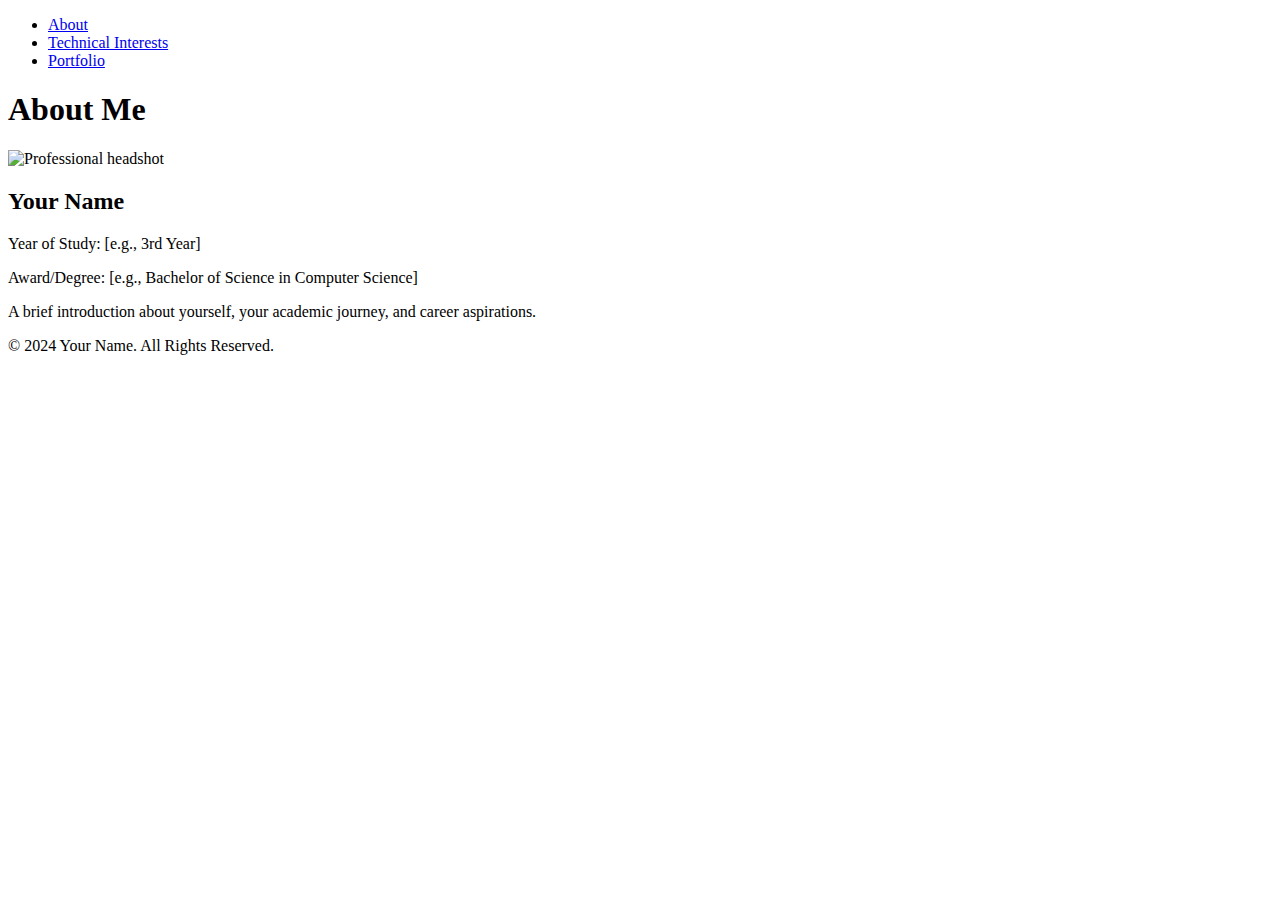
==== index.html @ 5170e67b "Added homepage" ====
<!DOCTYPE html>
<html lang="en">
<head>
    <meta charset="UTF-8">
    <meta name="viewport" content="width=device-width, initial-scale=1.0">
    <title>My Professional Profile</title>
    <link rel="stylesheet" href="styles.css">
</head>
<body>
    <header>
        <nav>
            <ul>
                <li><a href="index.html">About</a></li>
                <li><a href="technical-interests.html">Technical Interests</a></li>
                <li><a href="portfolio.html">Portfolio</a></li>
            </ul>
        </nav>
    </header>

    <main>
        <section class="about">
            <h1>About Me</h1>
            <div class="profile-container">
                <img src="/api/placeholder/300/300" alt="Professional headshot" class="profile-image">
                <div class="profile-details">
                    <h2>Your Name</h2>
                    <p>Year of Study: [e.g., 3rd Year]</p>
                    <p>Award/Degree: [e.g., Bachelor of Science in Computer Science]</p>
                    <p>A brief introduction about yourself, your academic journey, and career aspirations.</p>
                </div>
            </div>
        </section>
    </main>

    <footer>
        <p>© 2024 Your Name. All Rights Reserved.</p>
    </footer>

    <script src="script.js"></script>
</body>
</html>
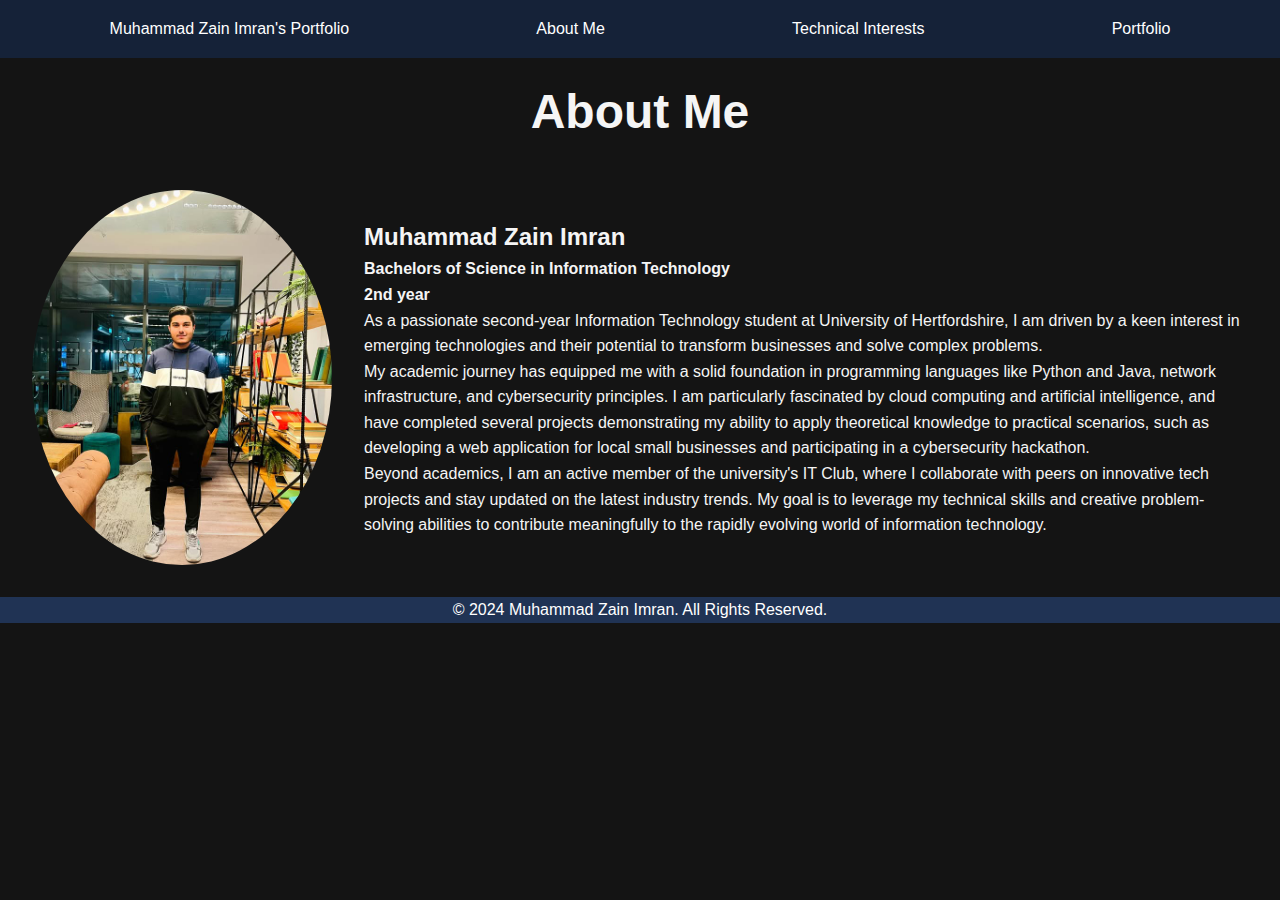
==== commit be69c931: "Added other pages and assets" ====
--- a/index.html
+++ b/index.html
@@ -4,14 +4,15 @@
     <meta charset="UTF-8">
     <meta name="viewport" content="width=device-width, initial-scale=1.0">
     <title>My Professional Profile</title>
-    <link rel="stylesheet" href="styles.css">
+    <link rel="stylesheet" href="assets/css/styles.css">
 </head>
 <body>
     <header>
         <nav>
             <ul>
-                <li><a href="index.html">About</a></li>
-                <li><a href="technical-interests.html">Technical Interests</a></li>
+                <li>Muhammad Zain Imran's Portfolio</li>
+                <li><a href="index.html">About Me</a></li>
+                <li><a href="interests.html">Technical Interests</a></li>
                 <li><a href="portfolio.html">Portfolio</a></li>
             </ul>
         </nav>
@@ -19,21 +20,24 @@
 
     <main>
         <section class="about">
-            <h1>About Me</h1>
+            <h1 style="text-align: center; padding-top: 1rem; padding-bottom: 0.5rem; font-size: 3rem;">About Me</h1>
             <div class="profile-container">
-                <img src="/api/placeholder/300/300" alt="Professional headshot" class="profile-image">
+                <img src="assets/images/mypic.jpg" alt="Professional headshot" class="profile-image">
                 <div class="profile-details">
-                    <h2>Your Name</h2>
-                    <p>Year of Study: [e.g., 3rd Year]</p>
-                    <p>Award/Degree: [e.g., Bachelor of Science in Computer Science]</p>
-                    <p>A brief introduction about yourself, your academic journey, and career aspirations.</p>
+                    <h2>Muhammad Zain Imran</h2>
+                    <b>Bachelors of Science in Information Technology</b>
+                    <br/>
+                    <b>2nd year</b>
+                    <p>As a passionate second-year Information Technology student at University of Hertfordshire, I am driven by a keen interest in emerging technologies and their potential to transform businesses and solve complex problems. </p>
+                    <p>My academic journey has equipped me with a solid foundation in programming languages like Python and Java, network infrastructure, and cybersecurity principles. I am particularly fascinated by cloud computing and artificial intelligence, and have completed several projects demonstrating my ability to apply theoretical knowledge to practical scenarios, such as developing a web application for local small businesses and participating in a cybersecurity hackathon. </p>
+                    <p>Beyond academics, I am an active member of the university's IT Club, where I collaborate with peers on innovative tech projects and stay updated on the latest industry trends. My goal is to leverage my technical skills and creative problem-solving abilities to contribute meaningfully to the rapidly evolving world of information technology.</p>
                 </div>
             </div>
         </section>
     </main>
 
     <footer>
-        <p>© 2024 Your Name. All Rights Reserved.</p>
+        <p>© 2024 Muhammad Zain Imran. All Rights Reserved.</p>
     </footer>
 
     <script src="script.js"></script>
--- a/assets/css/styles.css
+++ b/assets/css/styles.css
@@ -0,0 +1,127 @@
+/* Reset and Base Styles */
+* {
+    margin: 0;
+    padding: 0;
+    box-sizing: border-box;
+}
+
+html {
+    height: 100%;
+}
+body {
+    font-family: Arial, sans-serif;
+    line-height: 1.6;
+    color: whitesmoke;
+    background-color: #141414;
+    min-height: 100%;
+}
+
+/* Layout */
+header, main, footer {
+    max-width: 'auto';
+    margin: 0 auto;
+}
+footer {
+    text-align: center;
+    background: #203354;
+    color: white;
+    bottom: 0;
+}
+
+/* Navigation */
+nav ul {
+    display: flex;
+    justify-content: space-around;
+    list-style: none;
+    background-color: #152238;
+    color: white;
+    padding: 1rem;
+}
+
+nav a {
+    text-decoration: none;
+    color: white;
+}
+
+/* About Page */
+.profile-container {
+    padding: 2rem;
+    display: flex;
+    align-items: center;
+    gap: 2rem;
+}
+
+.profile-image {
+    max-width: 300px;
+    border-radius: 50%;
+}
+
+/* Technical Interests */
+.interest {
+    margin-bottom: 2rem;
+    display: grid;
+}
+
+.interest-image {
+    max-width: 20%;
+    height: auto;
+}
+
+/* Portfolio */
+.project-grid {
+    display: grid;
+    grid-template-columns: repeat(auto-fit, minmax(250px, 1fr));
+    gap: 1rem;
+}
+
+.project-card {
+    border: 1px solid #ddd;
+    padding: 1rem;
+    text-align: center;
+    margin:1rem;
+}
+
+.project-card img {
+    max-width: 100%;
+}
+
+/* Modal */
+.modal {
+    display: none;
+    position: fixed;
+    z-index: 1;
+    left: 0;
+    top: 0;
+    width: 100%;
+    height: 100%;
+    overflow: auto;
+    background-color: rgba(0,0,0,0.4);
+}
+
+.modal-content {
+    background-color: #fefefe;
+    margin: 15% auto;
+    padding: 20px;
+    border: 1px solid #888;
+    width: 80%;
+}
+
+.close {
+    color: #aaa;
+    float: right;
+    font-size: 28px;
+    font-weight: bold;
+}
+
+.more-info-button {
+    background-color: blueviolet;
+    width: 6rem;
+    height: 2.2rem;
+    border: 2px solid #152238;
+}
+
+/* Responsive Design */
+@media screen and (max-width: 768px) {
+    .profile-container {
+        flex-direction: column;
+    }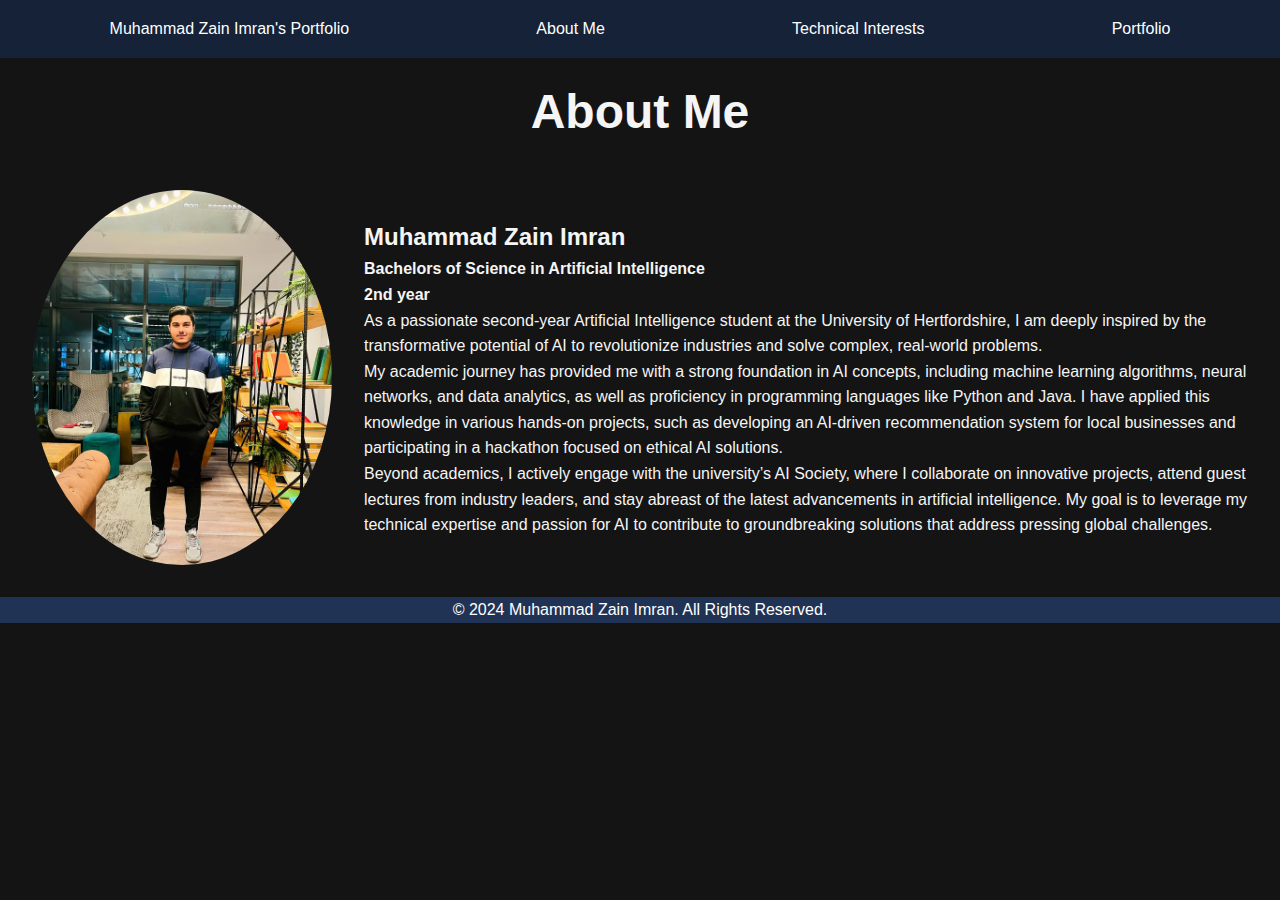
==== commit 36bee4ec: "resolved wrong field" ====
--- a/index.html
+++ b/index.html
@@ -25,12 +25,12 @@
                 <img src="assets/images/mypic.jpg" alt="Professional headshot" class="profile-image">
                 <div class="profile-details">
                     <h2>Muhammad Zain Imran</h2>
-                    <b>Bachelors of Science in Information Technology</b>
+                    <b>Bachelors of Science in Artificial Intelligence</b>
                     <br/>
                     <b>2nd year</b>
-                    <p>As a passionate second-year Information Technology student at University of Hertfordshire, I am driven by a keen interest in emerging technologies and their potential to transform businesses and solve complex problems. </p>
-                    <p>My academic journey has equipped me with a solid foundation in programming languages like Python and Java, network infrastructure, and cybersecurity principles. I am particularly fascinated by cloud computing and artificial intelligence, and have completed several projects demonstrating my ability to apply theoretical knowledge to practical scenarios, such as developing a web application for local small businesses and participating in a cybersecurity hackathon. </p>
-                    <p>Beyond academics, I am an active member of the university's IT Club, where I collaborate with peers on innovative tech projects and stay updated on the latest industry trends. My goal is to leverage my technical skills and creative problem-solving abilities to contribute meaningfully to the rapidly evolving world of information technology.</p>
+                    <p>As a passionate second-year Artificial Intelligence student at the University of Hertfordshire, I am deeply inspired by the transformative potential of AI to revolutionize industries and solve complex, real-world problems.</p> 
+                    <p>My academic journey has provided me with a strong foundation in AI concepts, including machine learning algorithms, neural networks, and data analytics, as well as proficiency in programming languages like Python and Java. I have applied this knowledge in various hands-on projects, such as developing an AI-driven recommendation system for local businesses and participating in a hackathon focused on ethical AI solutions.</p> 
+                    <p>Beyond academics, I actively engage with the university’s AI Society, where I collaborate on innovative projects, attend guest lectures from industry leaders, and stay abreast of the latest advancements in artificial intelligence. My goal is to leverage my technical expertise and passion for AI to contribute to groundbreaking solutions that address pressing global challenges.</p>
                 </div>
             </div>
         </section>
--- a/assets/css/styles.css
+++ b/assets/css/styles.css
@@ -118,6 +118,11 @@
     width: 6rem;
     height: 2.2rem;
     border: 2px solid #152238;
+    color: whitesmoke; 
+}
+
+.view-details {
+    color: whitesmoke
 }
 
 /* Responsive Design */
